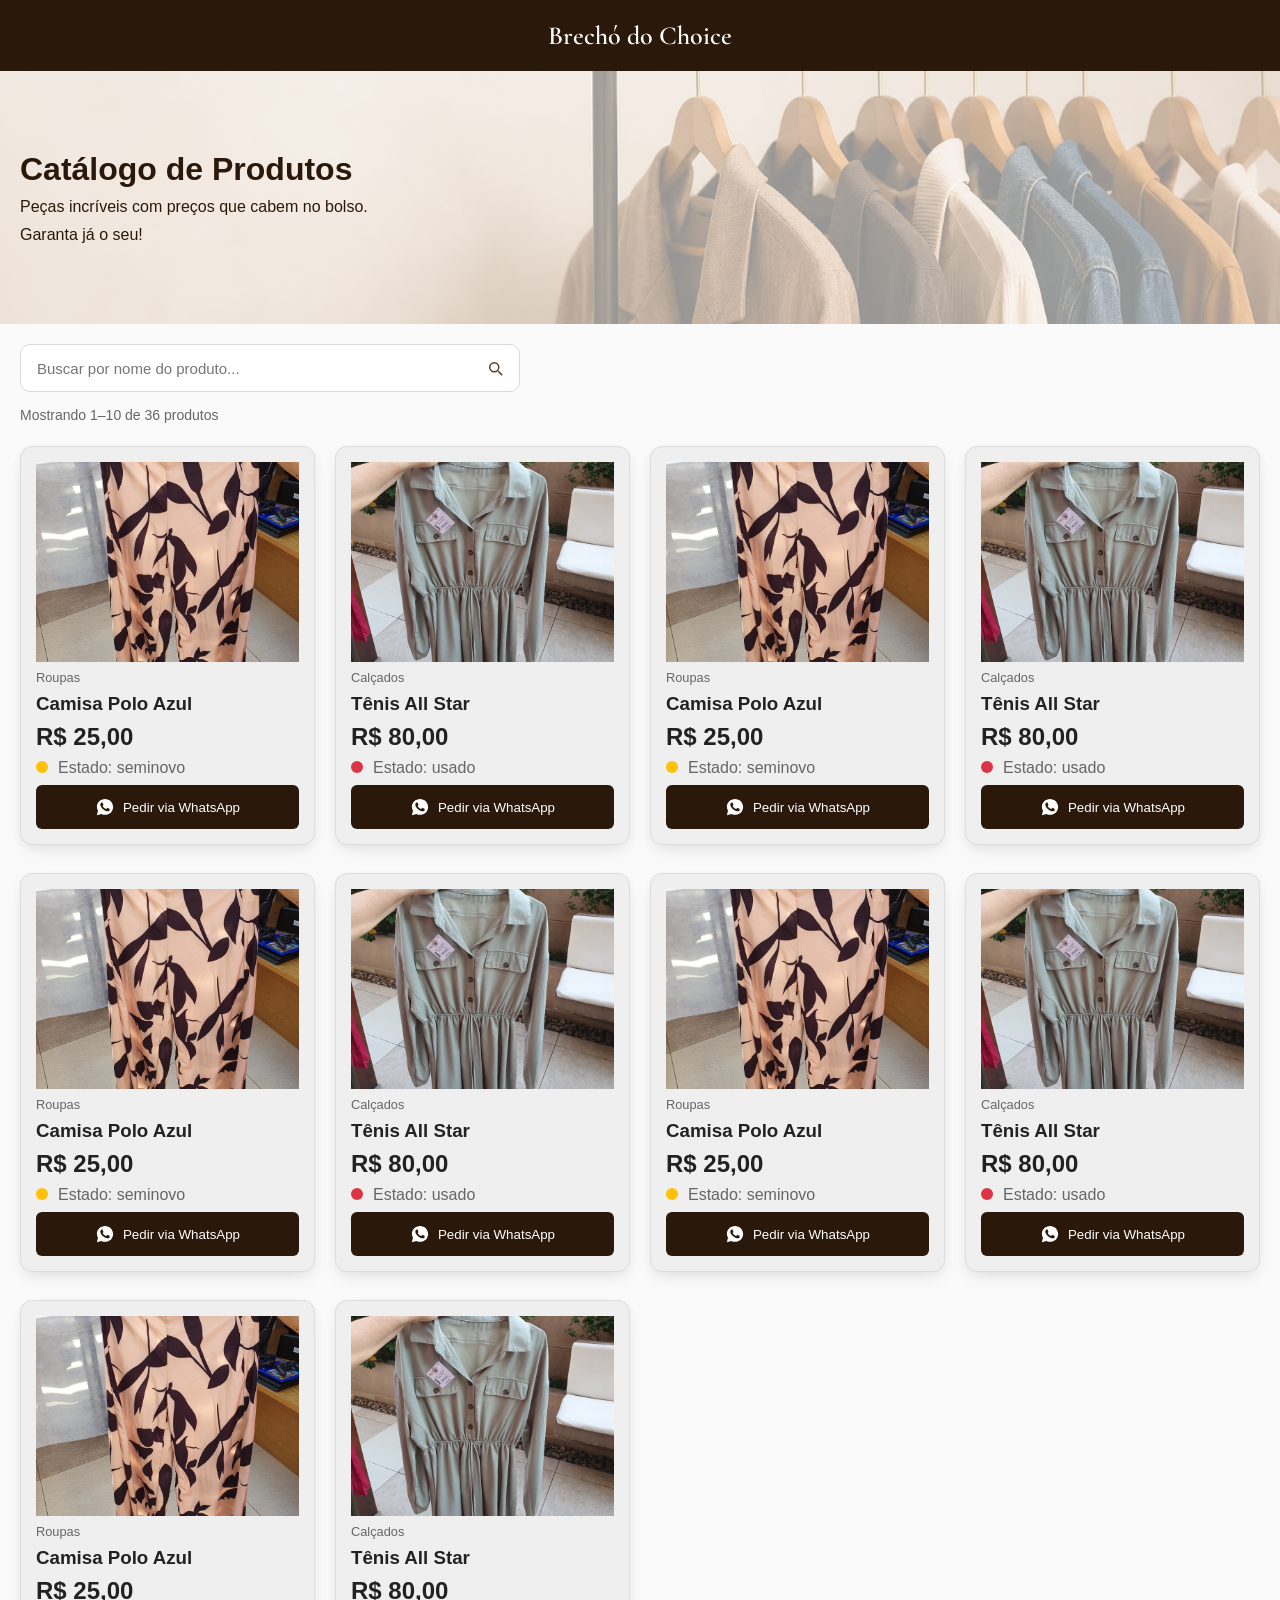
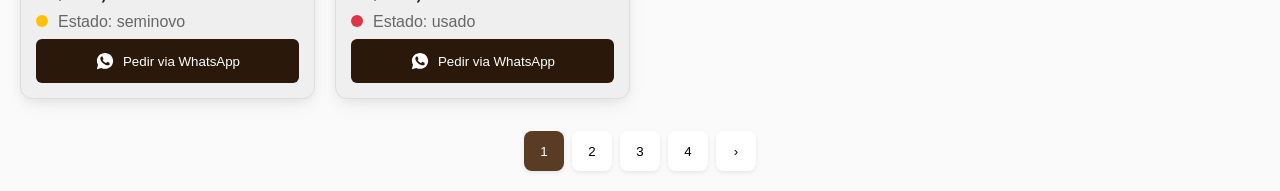
==== index.html @ 51cf0686 "ajusta placeholder campo de busca" ====
<!DOCTYPE html>
<html lang="pt-BR">

<head>
    <meta charset="UTF-8">
    <meta name="viewport" content="width=device-width, initial-scale=1.0">
    <title>Brechó do Choice</title>

    <link href="https://fonts.googleapis.com/css2?family=Cormorant+Garamond:wght@400;500;600;700&display=swap" rel="stylesheet">
    <link rel="stylesheet" href="css/reset.css">
    <link rel="stylesheet" href="css/site.css">
    <link rel="stylesheet" href="css/paginacao.css">
</head>

<body>

    <div class="top-bar">
        <div class="top-bar-content">
            <a href="#" class="logo">
                Brechó do Choice
                <!-- <img src="imagens/logo/logo.png" alt="Brechó do Choice"> -->
            </a>
        </div>
    </div>

    <header class="hero">
        <div class="hero-content">
            <h1>Catálogo de Produtos</h1>
            <p>Peças incríveis com preços que cabem no bolso.</p>
            <p>Garanta já o seu!</p>
        </div>
    </header>

    <main class="container">

        <!-- <aside class="filtros">

            <h3>Filtrar Produtos</h3>

            <select id="categoria">
                <option value="">Todas categorias</option>
            </select>

            <select id="estado">
                <option value="">Todos estados</option>
                <option value="novo">Novo</option>
                <option value="seminovo">Seminovo</option>
                <option value="usado">Usado</option>
            </select>

            <input type="number" id="precoMin" placeholder="Preço mínimo">

            <input type="number" id="precoMax" placeholder="Preço máximo">

        </aside> -->

        <section class="conteudo">

            <div class="toolbar">
                <div class="campo-busca">
                    <input
                        type="text"
                        id="busca"
                        placeholder="Buscar por nome do produto...">

                    <button
                        id="btnBuscar"
                        class="btn-busca"
                        aria-label="Buscar">

                        <svg
                            xmlns="http://www.w3.org/2000/svg"
                            width="18"
                            height="18"
                            fill="none"
                            viewBox="0 0 24 24">

                            <path
                                d="M21 21L16.65 16.65"
                                stroke="currentColor"
                                stroke-width="2"
                                stroke-linecap="round"/>

                            <circle
                                cx="11"
                                cy="11"
                                r="6"
                                stroke="currentColor"
                                stroke-width="2"/>

                        </svg>

                    </button>

                </div>
            </div>

            <div class="resultado-info">
                <span id="totalEncontrados"></span>
            </div>

            <div id="produtos" class="grid-produtos"></div>

            <nav id="paginacao" class="paginacao"></nav>
        </section>

    </main>

    <script src="js/api.js"></script>
    <script src="js/catalogo.js"></script>

</body>

</html>
---- css/site.css ----
body{
    font-family: 'Poppins', sans-serif;
    background:#fafafa;
}

.container{
    display:grid;
    grid-template-columns: 1fr;
    gap: 20px;
    padding: 20px;
}

.top-bar {
    background:#2a190a;
    color: #FFF;
    padding: 20px 10px;
}

.top-bar-content{
    display: flex;
    align-items: center;
    justify-content: center;
}

.logo {
    color: #FFF;
    text-decoration: none;
    font-family: 'Cormorant Garamond', serif;
    font-weight: 600;
    font-size: 26px;
}

/* .logo img {
    width: 120px;
} */

.hero {
    position: relative;
    overflow: hidden;
    padding: 80px 20px;
    color: #fff;
}

.hero::before {
    content: "";
    background-image: url('../imagens/background-roupas-no-cabide.png'); /* Substitua pelo caminho da sua imagem */
    background-size: cover;
    background-position: center;
    background-repeat: no-repeat;
    
    /* Faz a imagem ocupar 100% do tamanho do bloco */
    position: absolute;
    top: 0; 
    left: 0; 
    width: 100%; 
    height: 100%;
    
    opacity: 0.4;
    z-index: -1;
}

.hero-content {
    color:#2a190a;
    display: flex;
    flex-direction: column;
    gap: 10px;
}

.filtros{
    background:white;
    padding:20px;
    border-radius:10px;
}

.filtros select,
.filtros input{
    width:100%;
    margin-bottom:12px;
    padding:10px;
}

input.busca{
    height: 40px;
    width: 100%;
    padding: 10px 20px;
    border: 1px solid #ccc;
    border-radius: 6px;
}

.grid-produtos{
    display:grid;
    grid-template-columns:
        repeat(auto-fill,minmax(250px,1fr));
    gap:20px;
}

.card{
    position:relative;
    border-radius:12px;
    padding:15px;
    display: flex;
    flex-direction: column;
    gap: 8px;
    color: #222;
    background: #efefef;
    border: solid 1px #ddd;
    box-shadow: 0 4px 12px -2px rgba(0, 0, 0, 0.08), 0 10px 25px -5px rgba(0, 0, 0, 0.05);
    margin-top: 8px;
}

.link-principal::after {
  content: "";
  position: absolute;
  top: 0;
  right: 0;
  bottom: 0;
  left: 0;
  z-index: 1; /* Cobre todo o card */
}

.link-principal {
    text-decoration: none;
    color: #222;
}

.card img{
    width:100%;
    height:200px;
    object-fit:cover;
}

.categoria {
    color: #666;
    font-size: 0.8rem;
}

.estado {
    color: #666;
}

.preco{
    display:block;
    font-size:24px;
    font-weight:bold;
}

.btn-whatsapp{
    width:100%;
    border:none;
    padding:12px;
    background: #2a190a; /*#25D366;*/
    color: #FFF;
    border-radius:6px;
    cursor:pointer;
    display: flex;
    flex-direction: row;
    justify-content: center;
    align-items: center;
    gap: 8px;
    position:relative;
    z-index: 2;
}

.btn-secundario{
    background: #fff;
    color: #222;
    padding: 12px;
    display: block;
    text-align: center;
    text-decoration: none;
    border: 1px solid #ddd;
    border-radius: 6px;
}

.produto-page{
    display: grid;
    grid-template-columns: 1fr;
    gap: 10px;
    padding: 20px 10px;
}

.produto-page__imagem img {
    width: 100%;
    border-radius: 6px;
}

.produto-page__nome {
    margin-bottom: 10px;
}

.produto-page__preco {
    font-size: 21px;
}

.produto-page__estado {
    font-size: 0.7rem;
    margin-bottom: 8px;
}

.produto-page__detalhes {
    padding: 20px 0;
    border-top: solid 1px #ddd;
    display: flex;
    flex-direction: column;
    gap: 16px;
}

.produto-page__detalhes p {
    color: #222;
    font-size: 0.9rem;
}

.produto-page__descricao {
    display: flex;
    flex-direction: column;
    gap: 6px;
}

.produto-page__descricao-defeito {
    color: #dc3545;
}

.selector {
    width: 12px;
    height: 12px;
    border-radius: 50%;
    display: inline-block;
    margin: 0 10px 0 0;
}

.novo {
    background-color: #28a745;
}

.seminovo {
    background-color: #ffc107;
}

.usado {
    background-color: #dc3545;
}

.back-button {
    width: 40px;
    height: 30px;
    position: absolute;
    left: 5%;
}

/* @media(max-width:768px){

    .container{
        grid-template-columns:1fr;
    }

    .produto-page{
        grid-template-columns:1fr;
    }
} */



.campo-busca{

    position: relative;

    width: 100%;

    max-width: 500px;
}

.campo-busca input{

    width: 100%;

    height: 48px;

    padding: 0 52px 0 16px;

    border: 1px solid #d9d9d9;

    border-radius: 10px;

    font-size: 15px;

    outline: none;

    transition: .2s;
}

.campo-busca input:focus{

    border-color: #5A3B24;
}

.btn-busca{

    position: absolute;

    right: 6px;

    top: 50%;

    transform: translateY(-50%);

    width: 38px;

    height: 38px;

    border: none;

    border-radius: 8px;

    background: transparent;

    cursor: pointer;

    color: #5A3B24;

    display: flex;

    align-items: center;

    justify-content: center;
}

.btn-busca:hover{

    background: rgba(90,59,36,.08);
}
---- css/paginacao.css ----
.paginacao{
    display:flex;
    justify-content:center;
    align-items:center;
    gap:8px;
    margin-top:32px;
}

.btn-pagina{
    width:40px;
    height:40px;
    border:none;
    border-radius:8px;
    cursor:pointer;
    background:#fff;
    box-shadow:
        0 2px 4px rgba(0,0,0,.08);
    transition:.2s;
}

.btn-pagina:hover{
    background:#f5efe8;
}

.btn-pagina.ativa{

    background:#5A3B24;
    color:white;
}

.resultado-info {
    display: flex;
    flex-direction: column;
    gap: 6px;
    justify-content: space-between;
    align-items: flex-start;
    color: #666;
    font-size: 14px;
    margin: 15px 0;
}
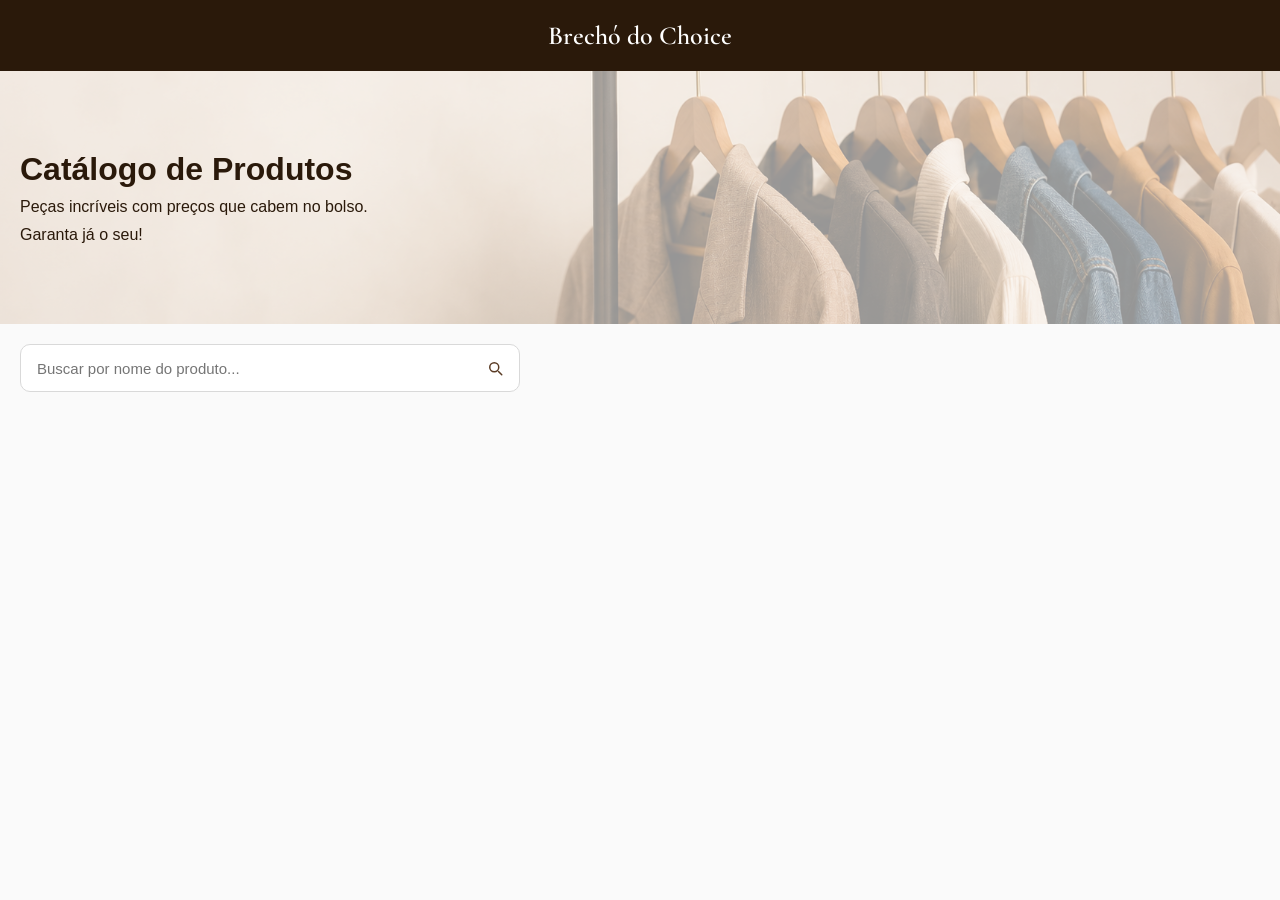
==== commit 79e62230: "adicionar skelton loading no catálog" ====
--- a/index.html
+++ b/index.html
@@ -99,6 +99,8 @@
                 <span id="totalEncontrados"></span>
             </div>
 
+            <div id="loading" class="loading-grid"></div>
+
             <div id="produtos" class="grid-produtos"></div>
 
             <nav id="paginacao" class="paginacao"></nav>
--- a/css/site.css
+++ b/css/site.css
@@ -327,4 +327,81 @@
 .btn-busca:hover{
 
     background: rgba(90,59,36,.08);
+}
+
+.loading-grid {
+
+    display: grid;
+
+    grid-template-columns:
+        repeat(auto-fill, minmax(250px, 1fr));
+
+    gap: 24px;
+}
+
+.skeleton-card {
+
+    background: white;
+
+    border-radius: 12px;
+
+    overflow: hidden;
+
+    box-shadow:
+        0 2px 8px rgba(0,0,0,.08);
+}
+
+.skeleton {
+
+    background:
+        linear-gradient(
+            90deg,
+            #f0f0f0 25%,
+            #f8f8f8 50%,
+            #f0f0f0 75%
+        );
+
+    background-size: 200% 100%;
+
+    animation:
+        shimmer 1.4s infinite;
+}
+
+.skeleton-imagem {
+
+    height: 280px;
+}
+
+.skeleton-titulo {
+
+    height: 20px;
+
+    margin: 16px;
+}
+
+.skeleton-texto {
+
+    height: 14px;
+
+    margin: 12px 16px;
+}
+
+.skeleton-preco {
+
+    height: 24px;
+
+    width: 80px;
+
+    margin: 16px;
+}
+
+@keyframes shimmer {
+
+    from {
+        background-position: 200% 0;
+    }
+
+    to {
+        background-position: -200% 0;
+    }
 }
--- a/css/paginacao.css
+++ b/css/paginacao.css
@@ -4,6 +4,7 @@
     align-items:center;
     gap:8px;
     margin-top:32px;
+    flex-wrap: wrap;
 }
 
 .btn-pagina{
@@ -37,4 +38,5 @@
     color: #666;
     font-size: 14px;
     margin: 15px 0;
+
 }
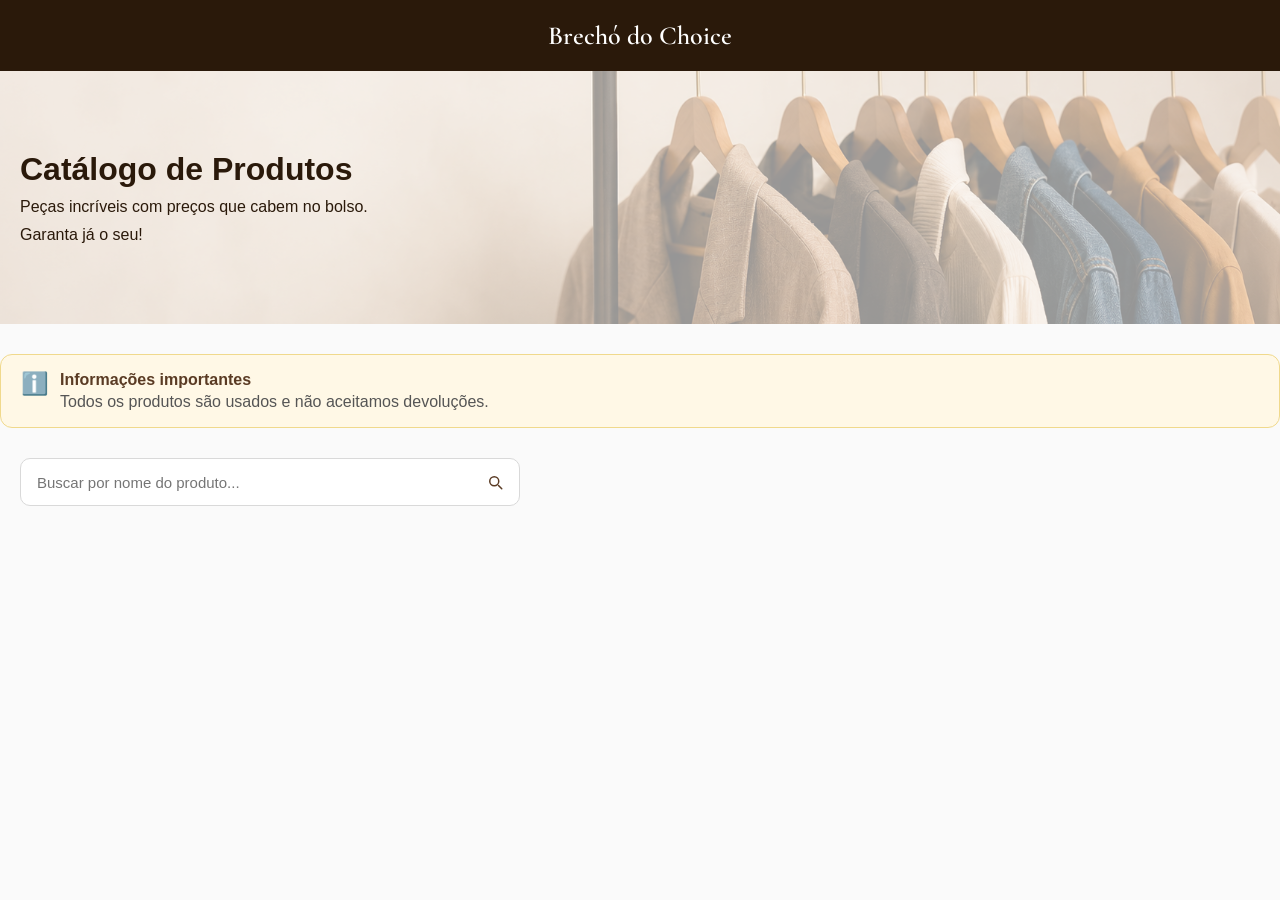
==== commit c99b9733: "feat: adiciona aviso "Todos os produtos são usados e não aceitamos devoluções"" ====
--- a/index.html
+++ b/index.html
@@ -30,6 +30,18 @@
             <p>Garanta já o seu!</p>
         </div>
     </header>
+
+    <section class="aviso-importante">
+        <div class="aviso-conteudo">
+            <span class="aviso-icone">ℹ️</span>
+            <div>
+                <strong>Informações importantes</strong>
+                <p>
+                    Todos os produtos são usados e não aceitamos devoluções.
+                </p>
+            </div>
+        </div>
+    </section>
 
     <main class="container">
 
--- a/css/site.css
+++ b/css/site.css
@@ -3,11 +3,13 @@
     background:#fafafa;
 }
 
-.container{
+.container {
     display:grid;
     grid-template-columns: 1fr;
     gap: 20px;
-    padding: 20px;
+    padding: 0px 20px 20px 20px;
+    max-width: 1280px;
+    margin: auto;
 }
 
 .top-bar {
@@ -64,6 +66,38 @@
     display: flex;
     flex-direction: column;
     gap: 10px;
+    max-width: 1280px;
+    margin: auto;
+}
+
+.aviso-importante {
+    background: #fff8e6;
+    border: 1px solid #f0d98c;
+    border-radius: 12px;
+    margin: 30px 20px;
+    padding: 16px 20px;
+    max-width: 1280px;
+}
+
+.aviso-conteudo {
+    display: flex;
+    align-items: flex-start;
+    gap: 12px;
+}
+
+.aviso-icone {
+    font-size: 22px;
+}
+
+.aviso-conteudo strong {
+    display: block;
+    margin-bottom: 4px;
+    color: #5A3B24;
+}
+
+.aviso-conteudo p {
+    margin: 0;
+    color: #555;
 }
 
 .filtros{
@@ -177,6 +211,8 @@
     grid-template-columns: 1fr;
     gap: 10px;
     padding: 20px 10px;
+    max-width: 768px;
+    margin: auto;
 }
 
 .produto-page__imagem img {
@@ -198,7 +234,7 @@
 }
 
 .produto-page__detalhes {
-    padding: 20px 0;
+    padding: 20px 0 0 0;
     border-top: solid 1px #ddd;
     display: flex;
     flex-direction: column;
@@ -232,11 +268,11 @@
     background-color: #28a745;
 }
 
-.seminovo {
+.bom-estado {
     background-color: #ffc107;
 }
 
-.usado {
+.com-defeito {
     background-color: #dc3545;
 }
 
@@ -247,112 +283,64 @@
     left: 5%;
 }
 
-/* @media(max-width:768px){
-
-    .container{
-        grid-template-columns:1fr;
-    }
-
-    .produto-page{
-        grid-template-columns:1fr;
-    }
-} */
-
-
-
 .campo-busca{
-
     position: relative;
-
     width: 100%;
-
     max-width: 500px;
 }
 
 .campo-busca input{
-
     width: 100%;
-
     height: 48px;
-
     padding: 0 52px 0 16px;
-
     border: 1px solid #d9d9d9;
-
     border-radius: 10px;
-
     font-size: 15px;
-
     outline: none;
-
     transition: .2s;
 }
 
 .campo-busca input:focus{
-
     border-color: #5A3B24;
 }
 
 .btn-busca{
-
     position: absolute;
-
     right: 6px;
-
     top: 50%;
-
     transform: translateY(-50%);
-
     width: 38px;
-
     height: 38px;
-
     border: none;
-
     border-radius: 8px;
-
     background: transparent;
-
     cursor: pointer;
-
     color: #5A3B24;
-
-    display: flex;
-
+    display: flex;
     align-items: center;
-
     justify-content: center;
 }
 
 .btn-busca:hover{
-
     background: rgba(90,59,36,.08);
 }
 
 .loading-grid {
-
     display: grid;
-
     grid-template-columns:
         repeat(auto-fill, minmax(250px, 1fr));
-
     gap: 24px;
 }
 
 .skeleton-card {
-
     background: white;
-
     border-radius: 12px;
-
     overflow: hidden;
-
     box-shadow:
         0 2px 8px rgba(0,0,0,.08);
 }
 
 .skeleton {
-
     background:
         linear-gradient(
             90deg,
@@ -360,43 +348,32 @@
             #f8f8f8 50%,
             #f0f0f0 75%
         );
-
     background-size: 200% 100%;
-
     animation:
         shimmer 1.4s infinite;
 }
 
 .skeleton-imagem {
-
     height: 280px;
 }
 
 .skeleton-titulo {
-
     height: 20px;
-
     margin: 16px;
 }
 
 .skeleton-texto {
-
     height: 14px;
-
     margin: 12px 16px;
 }
 
 .skeleton-preco {
-
     height: 24px;
-
     width: 80px;
-
     margin: 16px;
 }
 
 @keyframes shimmer {
-
     from {
         background-position: 200% 0;
     }
@@ -404,4 +381,10 @@
     to {
         background-position: -200% 0;
     }
-}+}
+
+@media(min-width: 1280px){
+    .aviso-importante {
+        margin: 30px auto;
+    }
+}
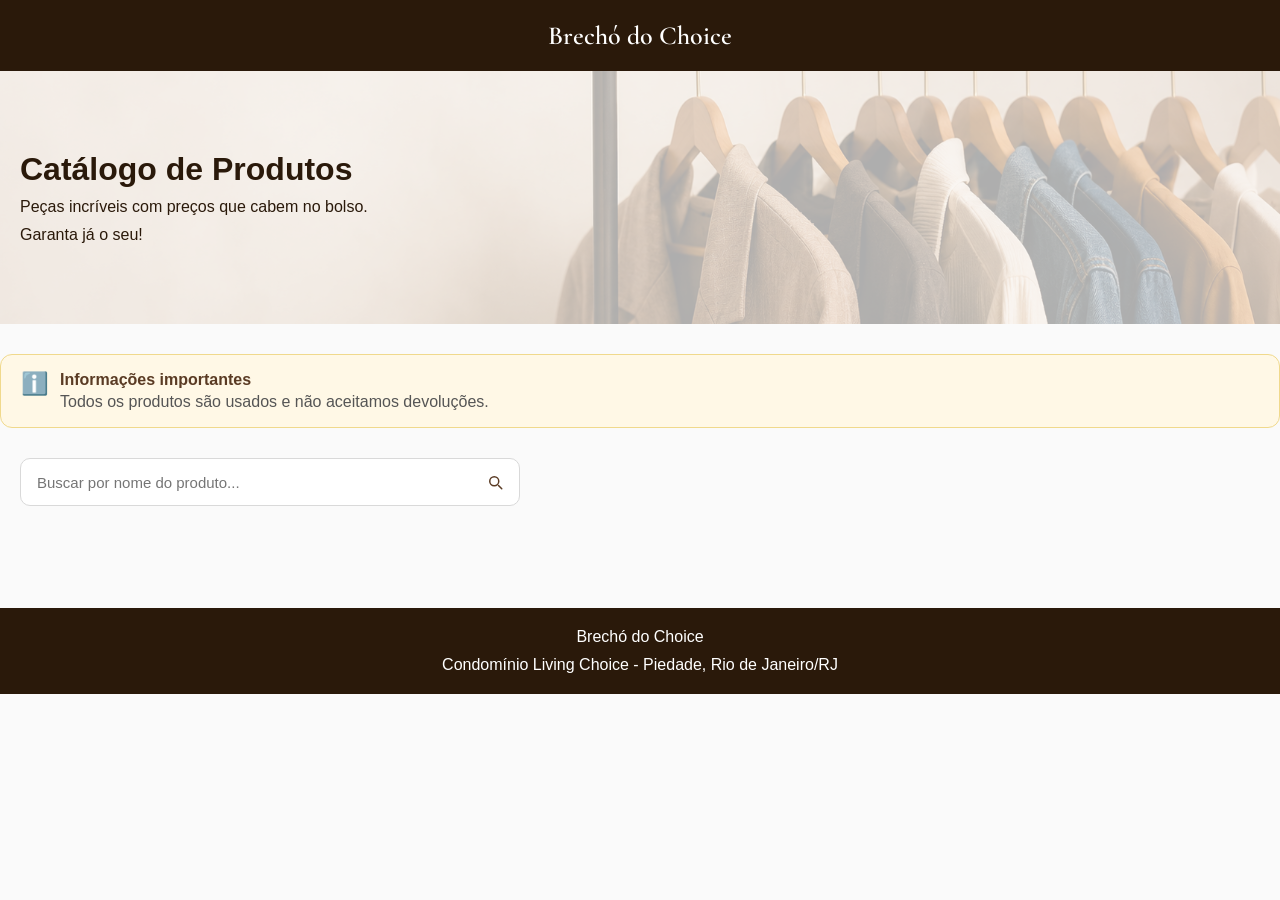
==== commit a5e2db79: "feat: criar footer" ====
--- a/index.html
+++ b/index.html
@@ -120,6 +120,11 @@
 
     </main>
 
+    <footer class="footer">
+        <p>Brechó do Choice</p>
+        <p>Condomínio Living Choice - Piedade, Rio de Janeiro/RJ</p>
+    </footer>
+
     <script src="js/api.js"></script>
     <script src="js/catalogo.js"></script>
 
--- a/css/site.css
+++ b/css/site.css
@@ -45,7 +45,7 @@
 
 .hero::before {
     content: "";
-    background-image: url('../imagens/background-roupas-no-cabide.png'); /* Substitua pelo caminho da sua imagem */
+    background-image: url('../imagens/fundo-brecho-choice.jpg'); /* Substitua pelo caminho da sua imagem */
     background-size: cover;
     background-position: center;
     background-repeat: no-repeat;
@@ -57,7 +57,7 @@
     width: 100%; 
     height: 100%;
     
-    opacity: 0.4;
+    opacity: 0.3;
     z-index: -1;
 }
 
@@ -76,6 +76,7 @@
     border-radius: 12px;
     margin: 30px 20px;
     padding: 16px 20px;
+    width: 100%;
     max-width: 1280px;
 }
 
@@ -98,6 +99,18 @@
 .aviso-conteudo p {
     margin: 0;
     color: #555;
+}
+
+.footer {
+    background: #2a190a;
+    color: #FFF;
+    width: 100%;
+    text-align: center;
+    display: flex;
+    flex-direction: column;
+    gap: 10px;
+    padding: 20px;
+    margin-top: 20px;
 }
 
 .filtros{
@@ -383,6 +396,12 @@
     }
 }
 
+@media(min-width: 481px){
+    .hero::before {
+        background-image: url('../imagens/background-roupas-no-cabide.png'); /* Substitua pelo caminho da sua imagem */
+    }
+}
+
 @media(min-width: 1280px){
     .aviso-importante {
         margin: 30px auto;
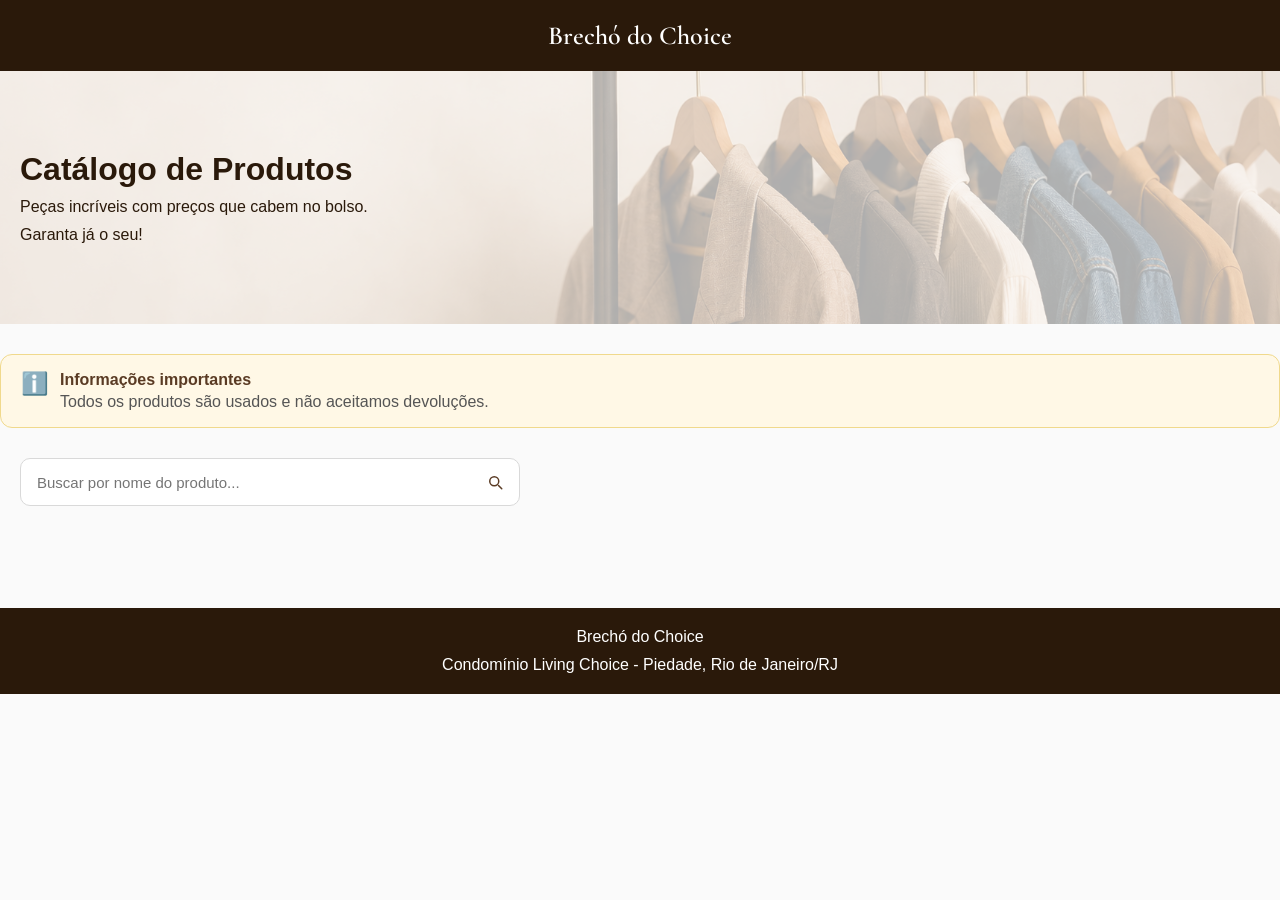
==== commit 6a690ae6: "feat: adicionar link ao clicar na logo para a index.html" ====
--- a/index.html
+++ b/index.html
@@ -16,9 +16,8 @@
 
     <div class="top-bar">
         <div class="top-bar-content">
-            <a href="#" class="logo">
+            <a href="index.html" class="logo">
                 Brechó do Choice
-                <!-- <img src="imagens/logo/logo.png" alt="Brechó do Choice"> -->
             </a>
         </div>
     </div>
--- a/css/site.css
+++ b/css/site.css
@@ -76,7 +76,6 @@
     border-radius: 12px;
     margin: 30px 20px;
     padding: 16px 20px;
-    width: 100%;
     max-width: 1280px;
 }
 
@@ -405,5 +404,6 @@
 @media(min-width: 1280px){
     .aviso-importante {
         margin: 30px auto;
+        width: 100%;
     }
 }
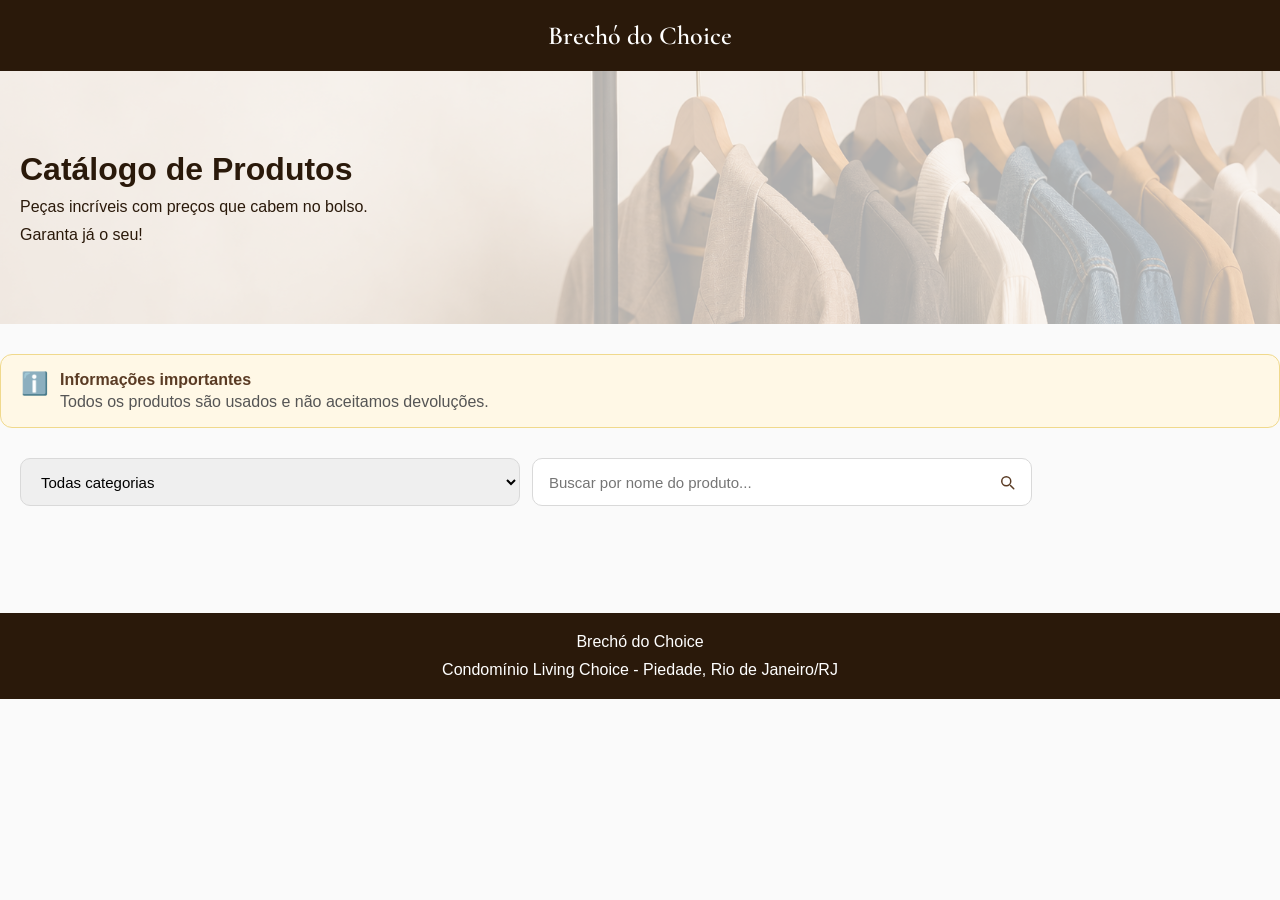
==== commit 60745f75: "implementa filtro por categoria" ====
--- a/index.html
+++ b/index.html
@@ -2,8 +2,19 @@
 <html lang="pt-BR">
 
 <head>
+    <!-- Google tag (gtag.js) -->
+    <script async src="https://www.googletagmanager.com/gtag/js?id=G-ZBXJFDZE3B"></script>
+    <script>
+        window.dataLayer = window.dataLayer || [];
+        function gtag(){dataLayer.push(arguments);}
+        gtag('js', new Date());
+
+        gtag('config', 'G-ZBXJFDZE3B');
+    </script>
+
     <meta charset="UTF-8">
     <meta name="viewport" content="width=device-width, initial-scale=1.0">
+
     <title>Brechó do Choice</title>
 
     <link href="https://fonts.googleapis.com/css2?family=Cormorant+Garamond:wght@400;500;600;700&display=swap" rel="stylesheet">
@@ -68,6 +79,11 @@
         <section class="conteudo">
 
             <div class="toolbar">
+                <div class="campo-categoria">
+                    <select id="categoria">
+                        <option value="">Todas categorias</option>
+                    </select>
+                </div>
                 <div class="campo-busca">
                     <input
                         type="text"
--- a/css/site.css
+++ b/css/site.css
@@ -112,6 +112,13 @@
     margin-top: 20px;
 }
 
+.toolbar {
+    display: flex;
+    flex-direction: column;
+    gap: 12px;
+    margin-bottom: 20px;
+}
+
 .filtros{
     background:white;
     padding:20px;
@@ -125,7 +132,7 @@
     padding:10px;
 }
 
-input.busca{
+input.busca {
     height: 40px;
     width: 100%;
     padding: 10px 20px;
@@ -152,6 +159,7 @@
     border: solid 1px #ddd;
     box-shadow: 0 4px 12px -2px rgba(0, 0, 0, 0.08), 0 10px 25px -5px rgba(0, 0, 0, 0.05);
     margin-top: 8px;
+    justify-content: space-around;
 }
 
 .link-principal::after {
@@ -295,13 +303,13 @@
     left: 5%;
 }
 
-.campo-busca{
+.campo-busca, .campo-categoria {
     position: relative;
     width: 100%;
     max-width: 500px;
 }
 
-.campo-busca input{
+.campo-busca input, .campo-categoria select{
     width: 100%;
     height: 48px;
     padding: 0 52px 0 16px;
@@ -312,7 +320,7 @@
     transition: .2s;
 }
 
-.campo-busca input:focus{
+.campo-busca input:focus, .campo-categoria select:focus{
     border-color: #5A3B24;
 }
 
@@ -399,6 +407,9 @@
     .hero::before {
         background-image: url('../imagens/background-roupas-no-cabide.png'); /* Substitua pelo caminho da sua imagem */
     }
+    .toolbar {
+        flex-direction: row;
+    }
 }
 
 @media(min-width: 1280px){
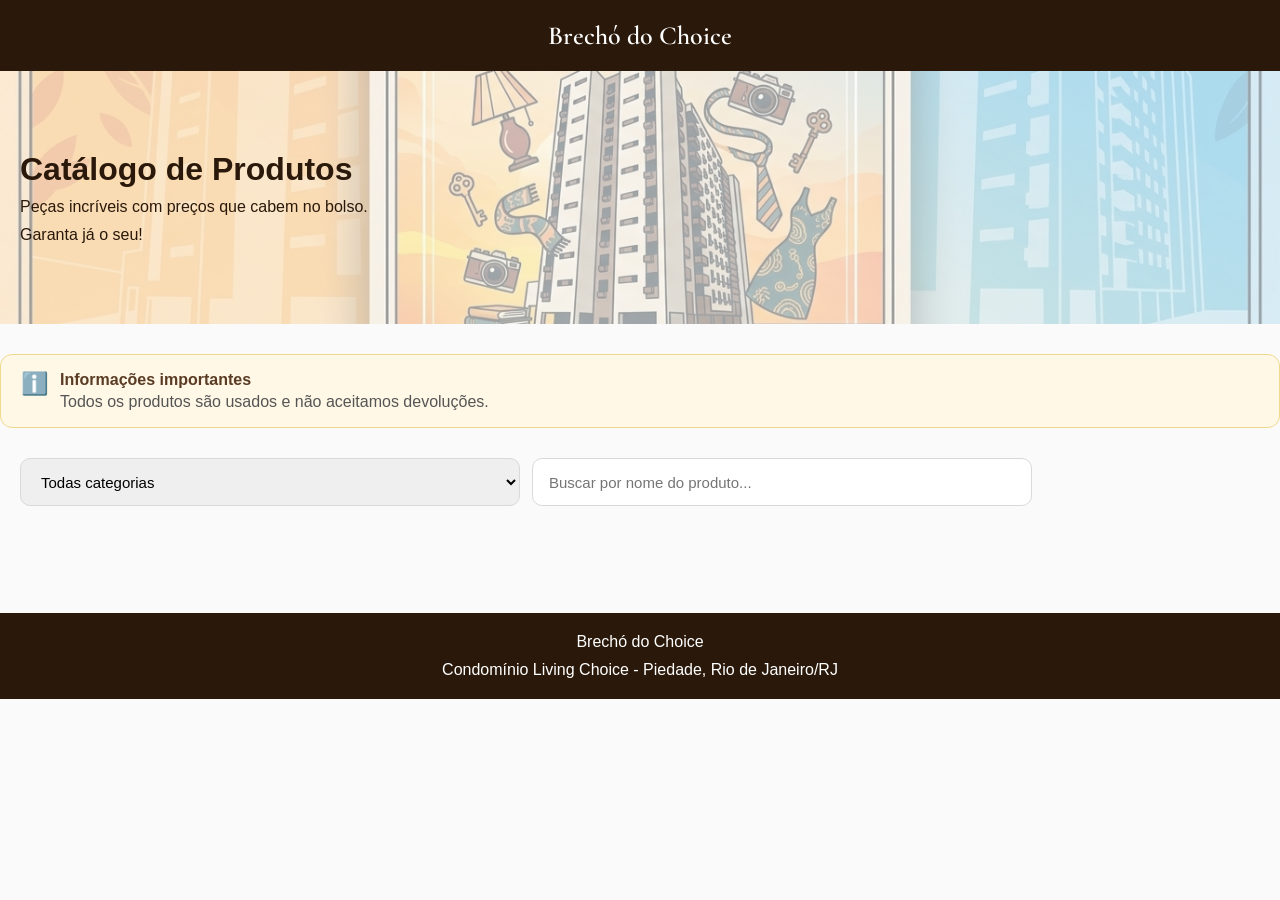
==== commit 5d5c380c: "refactor: altera comportamento da busca por nome para ser ao digitar ao invés do clique para pesquis" ====
--- a/index.html
+++ b/index.html
@@ -90,7 +90,7 @@
                         id="busca"
                         placeholder="Buscar por nome do produto...">
 
-                    <button
+                    <!-- <button
                         id="btnBuscar"
                         class="btn-busca"
                         aria-label="Buscar">
@@ -117,7 +117,7 @@
 
                         </svg>
 
-                    </button>
+                    </button> -->
 
                 </div>
             </div>
@@ -145,4 +145,4 @@
 
 </body>
 
-</html>+</html>
--- a/css/site.css
+++ b/css/site.css
@@ -57,7 +57,7 @@
     width: 100%; 
     height: 100%;
     
-    opacity: 0.3;
+    opacity: 0.4;
     z-index: -1;
 }
 
@@ -405,7 +405,7 @@
 
 @media(min-width: 481px){
     .hero::before {
-        background-image: url('../imagens/background-roupas-no-cabide.png'); /* Substitua pelo caminho da sua imagem */
+        background-image: url('../imagens/banner-fundo-brecho-choice.png');
     }
     .toolbar {
         flex-direction: row;
